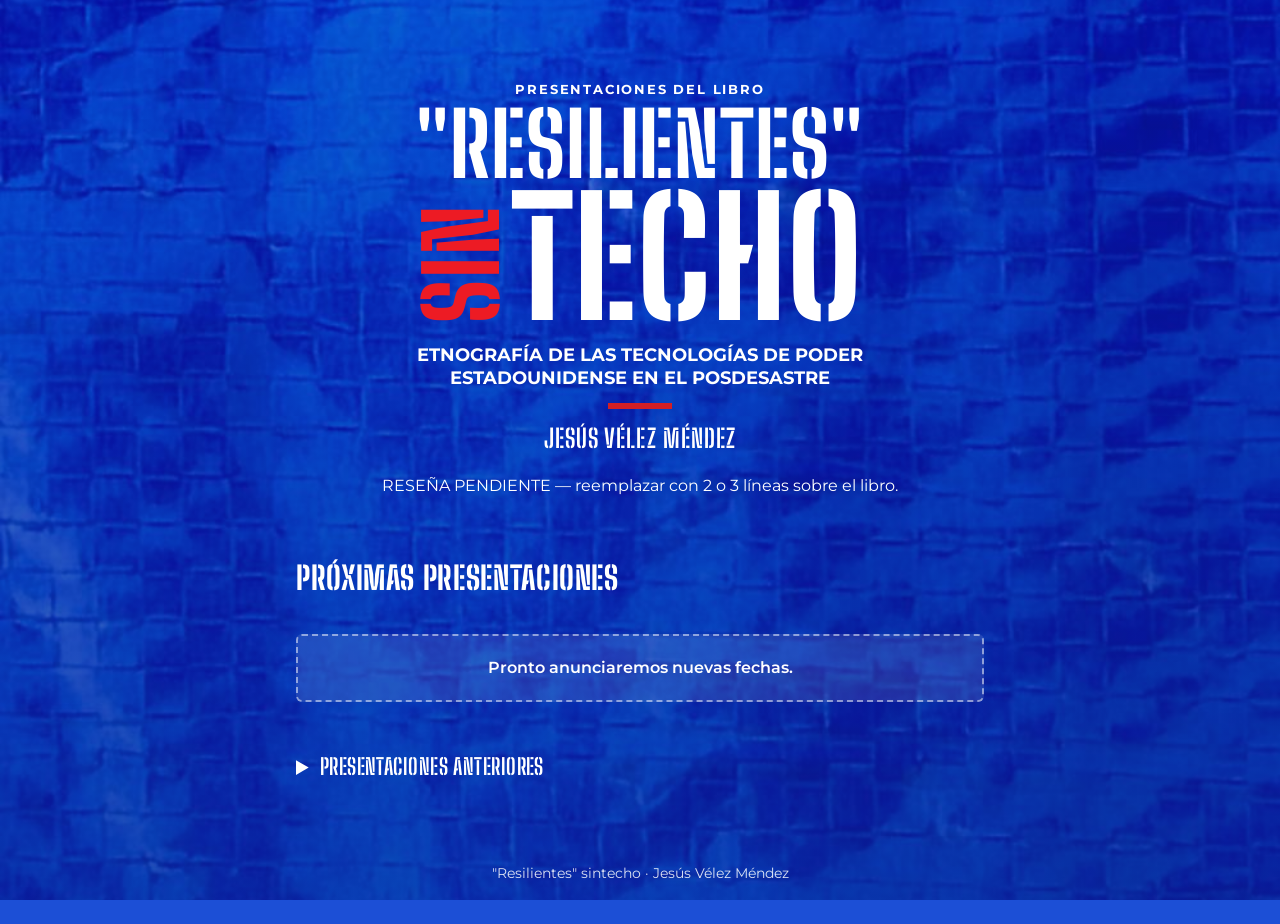
==== index.html @ 2657ef00 "chore: absolute og:image/og:url for the Netlify site; don't serve docs/ and tests/ Co-Authored-By: C" ====
<!doctype html>
<html lang="es">
<head>
  <meta charset="utf-8">
  <meta name="viewport" content="width=device-width, initial-scale=1">
  <title>"Resilientes" sintecho — Presentaciones</title>
  <meta name="description" content="Fechas y lugares de las presentaciones del libro &quot;Resilientes&quot; sintecho de Jesús Vélez Méndez.">
  <meta name="theme-color" content="#1c4fd6">
  <!-- La página tiene su propio diseño sobre la lona azul: que las extensiones de modo oscuro no lo repinten. -->
  <meta name="color-scheme" content="only light">
  <meta name="darkreader-lock">
  <meta property="og:type" content="website">
  <meta property="og:locale" content="es_PR">
  <meta property="og:title" content="&quot;Resilientes&quot; sintecho — Presentaciones">
  <meta property="og:description" content="Etnografía de las tecnologías de poder estadounidense en el posdesastre. Jesús Vélez Méndez. Fechas y lugares de las presentaciones.">
  <meta property="og:url" content="https://resilientes-sintecho.netlify.app/">
  <meta property="og:image" content="https://resilientes-sintecho.netlify.app/assets/og.jpg">
  <meta property="og:image:width" content="1200">
  <meta property="og:image:height" content="630">
  <meta name="twitter:card" content="summary_large_image">
  <link rel="preconnect" href="https://fonts.googleapis.com">
  <link rel="preconnect" href="https://fonts.gstatic.com" crossorigin>
  <link rel="stylesheet" href="https://fonts.googleapis.com/css2?family=Big+Shoulders+Stencil+Display:wght@700;800&family=Montserrat:wght@400;600;700&display=swap">
  <link rel="stylesheet" href="styles.css">
</head>
<body>
  <div id="errores" class="errores" role="alert" hidden>
    <p><strong>Hay errores en presentaciones.js</strong> (las entradas con error no se muestran):</p>
    <ul></ul>
  </div>

  <header class="portada">
    <div class="portada__texto">
      <p class="portada__antetitulo">Presentaciones del libro</p>
      <h1 class="portada__titulo" data-libro="titulo">"Resilientes" sintecho</h1>
      <p class="portada__subtitulo" data-libro="subtitulo">Etnografía de las tecnologías de poder estadounidense en el posdesastre</p>
      <p class="portada__autor" data-libro="autor">Jesús Vélez Méndez</p>
      <p class="portada__resena" data-libro="resena"></p>
    </div>
  </header>

  <main class="agenda">
    <section aria-labelledby="t-proximas">
      <h2 id="t-proximas" class="agenda__titulo">Próximas presentaciones</h2>
      <ol id="proximas" class="tarjetas"></ol>
      <p id="sin-proximas" class="agenda__vacio" hidden>Pronto anunciaremos nuevas fechas.</p>
    </section>

    <section id="bloque-anteriores" hidden>
      <details class="anteriores">
        <summary class="anteriores__resumen">Presentaciones anteriores</summary>
        <ol id="anteriores" class="tarjetas tarjetas--pasadas"></ol>
      </details>
    </section>
  </main>

  <footer class="pie">
    <p>"Resilientes" sintecho · Jesús Vélez Méndez</p>
  </footer>

  <template id="tpl-tarjeta">
    <li class="tarjeta">
      <div class="tarjeta__fecha" aria-hidden="true">
        <span class="tarjeta__dia"></span>
        <span class="tarjeta__mes"></span>
        <span class="tarjeta__semana"></span>
      </div>
      <div class="tarjeta__cuerpo">
        <span class="tarjeta__badge" hidden>Próxima</span>
        <p class="tarjeta__cuando"><time></time></p>
        <p class="tarjeta__lugar"></p>
        <p class="tarjeta__direccion"></p>
        <p class="tarjeta__invitados" hidden></p>
        <p class="tarjeta__notas" hidden></p>
        <div class="tarjeta__acciones">
          <a class="boton boton--claro tarjeta__mapa" target="_blank" rel="noopener">Cómo llegar</a>
          <a class="boton boton--claro tarjeta__masinfo" target="_blank" rel="noopener">Más información</a>
          <div class="calendario">
            <button type="button" class="boton tarjeta__cal" aria-expanded="false">Añadir al calendario</button>
            <div class="calendario__menu" hidden>
              <a class="calendario__opcion calendario__google" target="_blank" rel="noopener">Google Calendar</a>
              <button type="button" class="calendario__opcion calendario__ics">Apple / Outlook (.ics)</button>
            </div>
          </div>
        </div>
      </div>
    </li>
  </template>

  <script src="presentaciones.js"></script>
  <script src="agenda.js"></script>
  <script src="app.js"></script>
</body>
</html>
---- styles.css ----
:root {
  --azul: #1c4fd6;
  --azul-hondo: #0e2a86;
  --rojo: #d11f25;
  --rojo-texto: #b3141a;
  --rojo-portada: #ed1b24;   /* el rojo exacto del "SIN" de la portada */
  --papel: #f6f3ea;
  --tinta: #16213a;
  --tinta-suave: #4a5470;
  --blanco: #ffffff;
  --display: 'Big Shoulders Stencil Display', 'Arial Narrow', Impact, sans-serif;
  --texto: 'Montserrat', system-ui, -apple-system, 'Segoe UI', sans-serif;
  --radio: 6px;
  --sombra: 0 2px 0 rgba(0, 0, 0, .15), 0 10px 24px rgba(0, 0, 0, .25);
}

*, *::before, *::after { box-sizing: border-box; }
html { -webkit-text-size-adjust: 100%; }
body {
  margin: 0;
  min-height: 100vh;
  font-family: var(--texto);
  font-size: 1rem;
  line-height: 1.5;
  color: var(--blanco);
  background: var(--azul);
}
/* Fondo: la lona azul de la portada, fija al viewport (iOS ignora background-attachment: fixed). */
body::before {
  content: '';
  position: fixed;
  inset: 0;
  z-index: -1;
  background:
    linear-gradient(180deg, rgba(14, 42, 134, .35) 0%, rgba(14, 42, 134, .6) 100%),
    url('assets/lona.jpg') center / cover no-repeat,
    var(--azul);
}
img { max-width: 100%; height: auto; display: block; }
a { color: inherit; }
:focus-visible { outline: 3px solid var(--blanco); outline-offset: 3px; }
.tarjeta :focus-visible { outline-color: var(--azul); }

/* ---------- errores ---------- */
.errores {
  background: #7f0d11;
  color: var(--blanco);
  padding: 12px 16px;
  font-size: .9rem;
  border-bottom: 4px solid var(--rojo);
}
.errores p { margin: 0 0 4px; }
.errores ul { margin: 0; padding-left: 20px; }
.errores li { font-family: ui-monospace, Consolas, monospace; overflow-wrap: anywhere; }

/* ---------- portada ----------
   Sin imagen: el título en esténcil sobre la lona ES la portada. */
.portada {
  max-width: 720px;
  margin: 0 auto;
  padding: 48px 16px 8px;
  text-align: center;
}
.portada__texto { max-width: 36rem; margin: 0 auto; }
.portada__antetitulo {
  margin: 0 0 4px;
  font-weight: 700;
  font-size: .8rem;
  letter-spacing: .14em;
  text-transform: uppercase;
}
.portada__titulo {
  margin: 0;
  font-family: var(--display);
  font-weight: 800;
  font-size: clamp(2.8rem, 13vw, 5.5rem);
  line-height: .95;
  text-transform: uppercase;
  letter-spacing: .01em;
}
/* Título armado como la portada: "SIN" de lado (se lee de abajo hacia arriba) junto a "TECHO". */
.portada__linea1 { display: block; }
.portada__linea2 {
  display: inline-flex;
  align-items: flex-end;
  font-size: 1.42em;           /* TECHO más grande que RESILIENTES, como en la portada */
  line-height: .8;
  margin-top: .04em;
}
.portada__sin {
  color: var(--rojo-portada);
  writing-mode: vertical-rl;
  transform: rotate(180deg);
  font-size: .6em;             /* el largo de "SIN" ≈ el alto de "TECHO" */
  line-height: .9;
  letter-spacing: .02em;
  margin-right: .06em;
}
.portada__subtitulo {
  margin: 12px 0 0;
  font-weight: 700;
  text-transform: uppercase;
  font-size: .95rem;
  line-height: 1.3;
}
.portada__autor {
  margin: 14px 0 0;
  font-family: var(--display);
  font-weight: 700;
  font-size: 1.6rem;
  letter-spacing: .04em;
  text-transform: uppercase;
}
.portada__autor::before {
  content: '';
  display: block;
  width: 64px;
  height: 6px;
  margin: 0 auto 10px;
  background: var(--rojo);
}
.portada__resena { margin: 16px 0 0; }
.portada__resena:empty { display: none; }

@media (min-width: 768px) {
  .portada { padding-top: 80px; }
  .portada__subtitulo { font-size: 1.1rem; }
}

/* ---------- agenda ---------- */
.agenda {
  max-width: 720px;
  margin: 0 auto;
  padding: 24px 16px 48px;
}
.agenda__titulo {
  margin: 24px 0 16px;
  font-family: var(--display);
  font-weight: 800;
  font-size: 2rem;
  text-transform: uppercase;
  letter-spacing: .02em;
}
.agenda__vacio {
  background: rgba(255, 255, 255, .1);
  border: 2px dashed rgba(255, 255, 255, .5);
  border-radius: var(--radio);
  padding: 20px;
  text-align: center;
  font-weight: 600;
}

.tarjetas { list-style: none; margin: 0; padding: 0; display: grid; gap: 16px; }

.tarjeta {
  display: grid;
  grid-template-columns: 72px 1fr;
  background: var(--papel);
  color: var(--tinta);
  border-radius: var(--radio);
  box-shadow: var(--sombra);
  overflow: visible;
}
.tarjeta__fecha {
  display: flex;
  flex-direction: column;
  align-items: center;
  justify-content: center;
  padding: 12px 4px;
  background: var(--rojo);
  color: var(--blanco);
  border-radius: var(--radio) 0 0 var(--radio);
  text-transform: uppercase;
  line-height: 1;
}
.tarjeta__dia { font-family: var(--display); font-weight: 800; font-size: 2.4rem; }
.tarjeta__mes { font-weight: 700; font-size: .85rem; letter-spacing: .08em; margin-top: 4px; }
.tarjeta__semana { font-size: .75rem; margin-top: 4px; }

.tarjeta__cuerpo { padding: 14px 16px 16px; min-width: 0; }
.tarjeta__cuerpo p { margin: 0; overflow-wrap: anywhere; }
.tarjeta__badge {
  display: inline-block;
  margin-bottom: 6px;
  padding: 2px 8px;
  border-radius: 999px;
  background: var(--rojo);
  color: var(--blanco);
  font-size: .7rem;
  font-weight: 700;
  letter-spacing: .08em;
  text-transform: uppercase;
}
.tarjeta__badge[hidden] { display: none; }
.tarjeta__cuando { font-weight: 700; color: var(--rojo-texto); }
.tarjeta__cuando::first-letter { text-transform: uppercase; }
.tarjeta__cuerpo .tarjeta__lugar { font-weight: 700; font-size: 1.1rem; margin-top: 4px; }
.tarjeta__direccion, .tarjeta__invitados, .tarjeta__notas { color: var(--tinta-suave); font-size: .95rem; }
.tarjeta__cuerpo .tarjeta__invitados { margin-top: 6px; }
.tarjeta__acciones { display: flex; flex-wrap: wrap; gap: 8px; margin-top: 14px; }

.boton {
  display: inline-flex;
  align-items: center;
  min-height: 44px;
  padding: 0 16px;
  border: 2px solid var(--azul);
  border-radius: var(--radio);
  background: var(--azul);
  color: var(--blanco);
  font: 700 .9rem var(--texto);
  text-decoration: none;
  cursor: pointer;
}
.boton:hover { background: var(--azul-hondo); border-color: var(--azul-hondo); }
.boton--claro { background: transparent; color: var(--azul-hondo); }
.boton--claro:hover { background: rgba(28, 79, 214, .08); color: var(--azul-hondo); }

.calendario { position: relative; }
.calendario__menu {
  position: absolute;
  z-index: 10;
  top: calc(100% + 6px);
  left: 0;
  min-width: 230px;
  display: grid;
  background: var(--blanco);
  border-radius: var(--radio);
  box-shadow: var(--sombra);
  padding: 6px;
  animation: aparecer .12s ease-out;
}
.calendario__menu[hidden] { display: none; }
.calendario__opcion {
  display: block;
  width: 100%;
  min-height: 44px;
  padding: 10px 12px;
  border: 0;
  border-radius: 4px;
  background: none;
  color: var(--tinta);
  font: 600 .9rem var(--texto);
  text-align: left;
  text-decoration: none;
  cursor: pointer;
}
.calendario__opcion:hover { background: var(--papel); }
@keyframes aparecer { from { opacity: 0; transform: translateY(-4px); } }
@media (prefers-reduced-motion: reduce) { .calendario__menu { animation: none; } }

/* ---------- anteriores ---------- */
.anteriores { margin-top: 40px; }
.anteriores__resumen {
  cursor: pointer;
  font-family: var(--display);
  font-weight: 700;
  font-size: 1.4rem;
  text-transform: uppercase;
  letter-spacing: .02em;
  padding: 8px 0;
}
.anteriores[open] .tarjetas { margin-top: 12px; }
.tarjetas--pasadas .tarjeta { opacity: .85; }
.tarjetas--pasadas .tarjeta__fecha { background: var(--tinta-suave); }

/* ---------- pie ---------- */
.pie { text-align: center; padding: 24px 16px 40px; font-size: .85rem; opacity: .85; }
.pie p { margin: 0; }
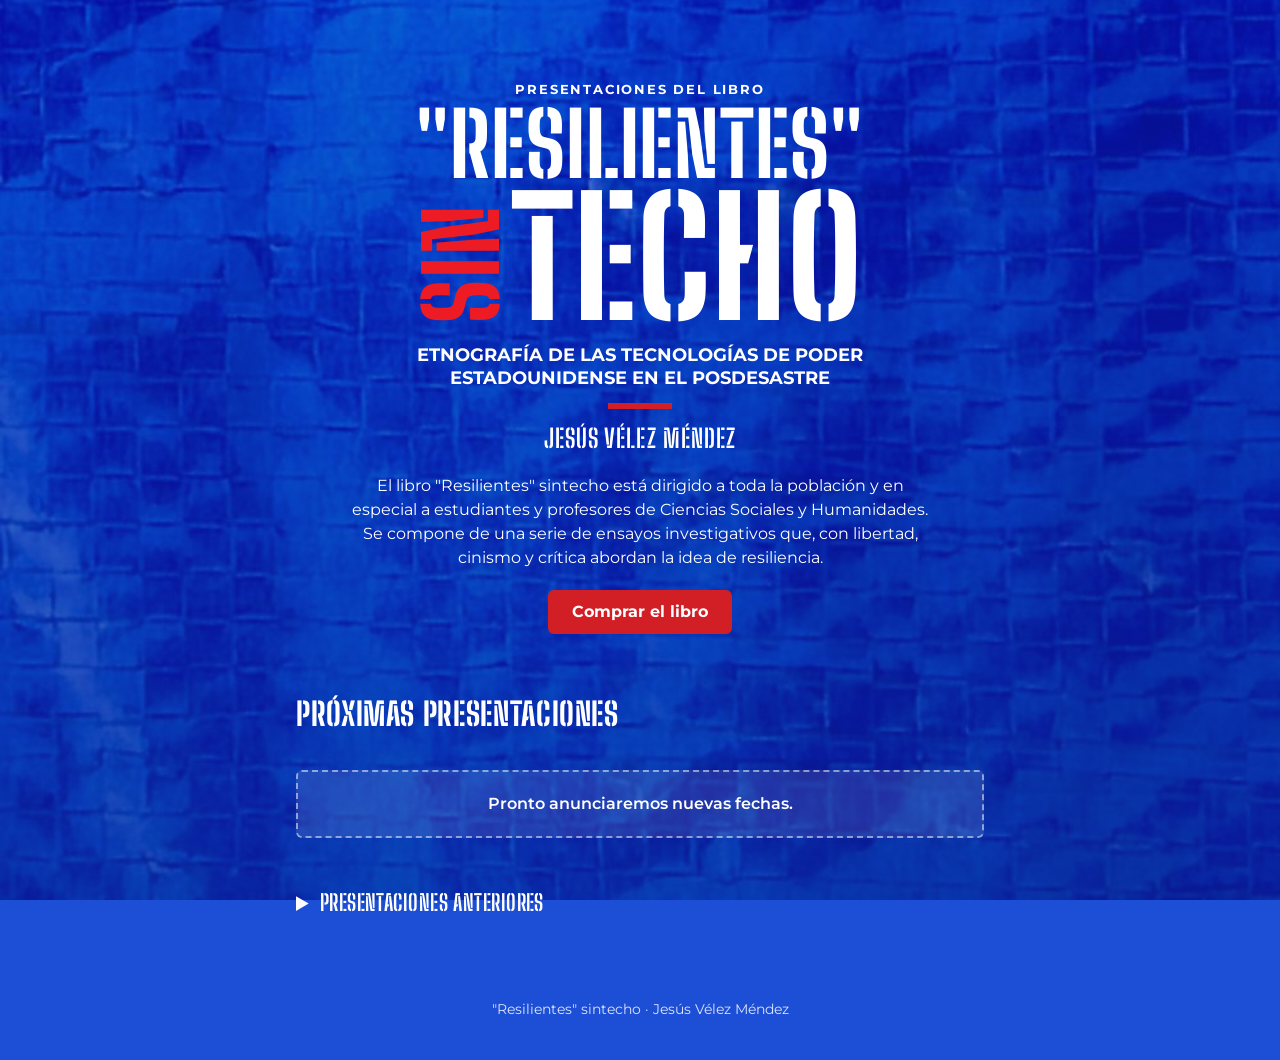
==== commit 68d07470: "feat: 'Comprar el libro' button (optional libro.comprar link to Librería NG) Co-Authored-By: Claude " ====
--- a/index.html
+++ b/index.html
@@ -13,8 +13,8 @@
   <meta property="og:locale" content="es_PR">
   <meta property="og:title" content="&quot;Resilientes&quot; sintecho — Presentaciones">
   <meta property="og:description" content="Etnografía de las tecnologías de poder estadounidense en el posdesastre. Jesús Vélez Méndez. Fechas y lugares de las presentaciones.">
-  <meta property="og:url" content="https://resilientes-sintecho.netlify.app/">
-  <meta property="og:image" content="https://resilientes-sintecho.netlify.app/assets/og.jpg">
+  <meta property="og:url" content="https://pasalocarlos.github.io/resilientes-sintecho/">
+  <meta property="og:image" content="https://pasalocarlos.github.io/resilientes-sintecho/assets/og.jpg">
   <meta property="og:image:width" content="1200">
   <meta property="og:image:height" content="630">
   <meta name="twitter:card" content="summary_large_image">
@@ -36,6 +36,9 @@
       <p class="portada__subtitulo" data-libro="subtitulo">Etnografía de las tecnologías de poder estadounidense en el posdesastre</p>
       <p class="portada__autor" data-libro="autor">Jesús Vélez Méndez</p>
       <p class="portada__resena" data-libro="resena"></p>
+      <p class="portada__acciones">
+        <a class="boton boton--comprar portada__comprar" target="_blank" rel="noopener">Comprar el libro</a>
+      </p>
     </div>
   </header>
 
--- a/styles.css
+++ b/styles.css
@@ -121,6 +121,9 @@
 }
 .portada__resena { margin: 16px 0 0; }
 .portada__resena:empty { display: none; }
+.portada__acciones { margin: 20px 0 0; }
+.boton.boton--comprar { background: var(--rojo); border-color: var(--rojo); font-size: 1rem; padding: 0 22px; }
+.boton.boton--comprar:hover { background: #a8151a; border-color: #a8151a; }
 
 @media (min-width: 768px) {
   .portada { padding-top: 80px; }
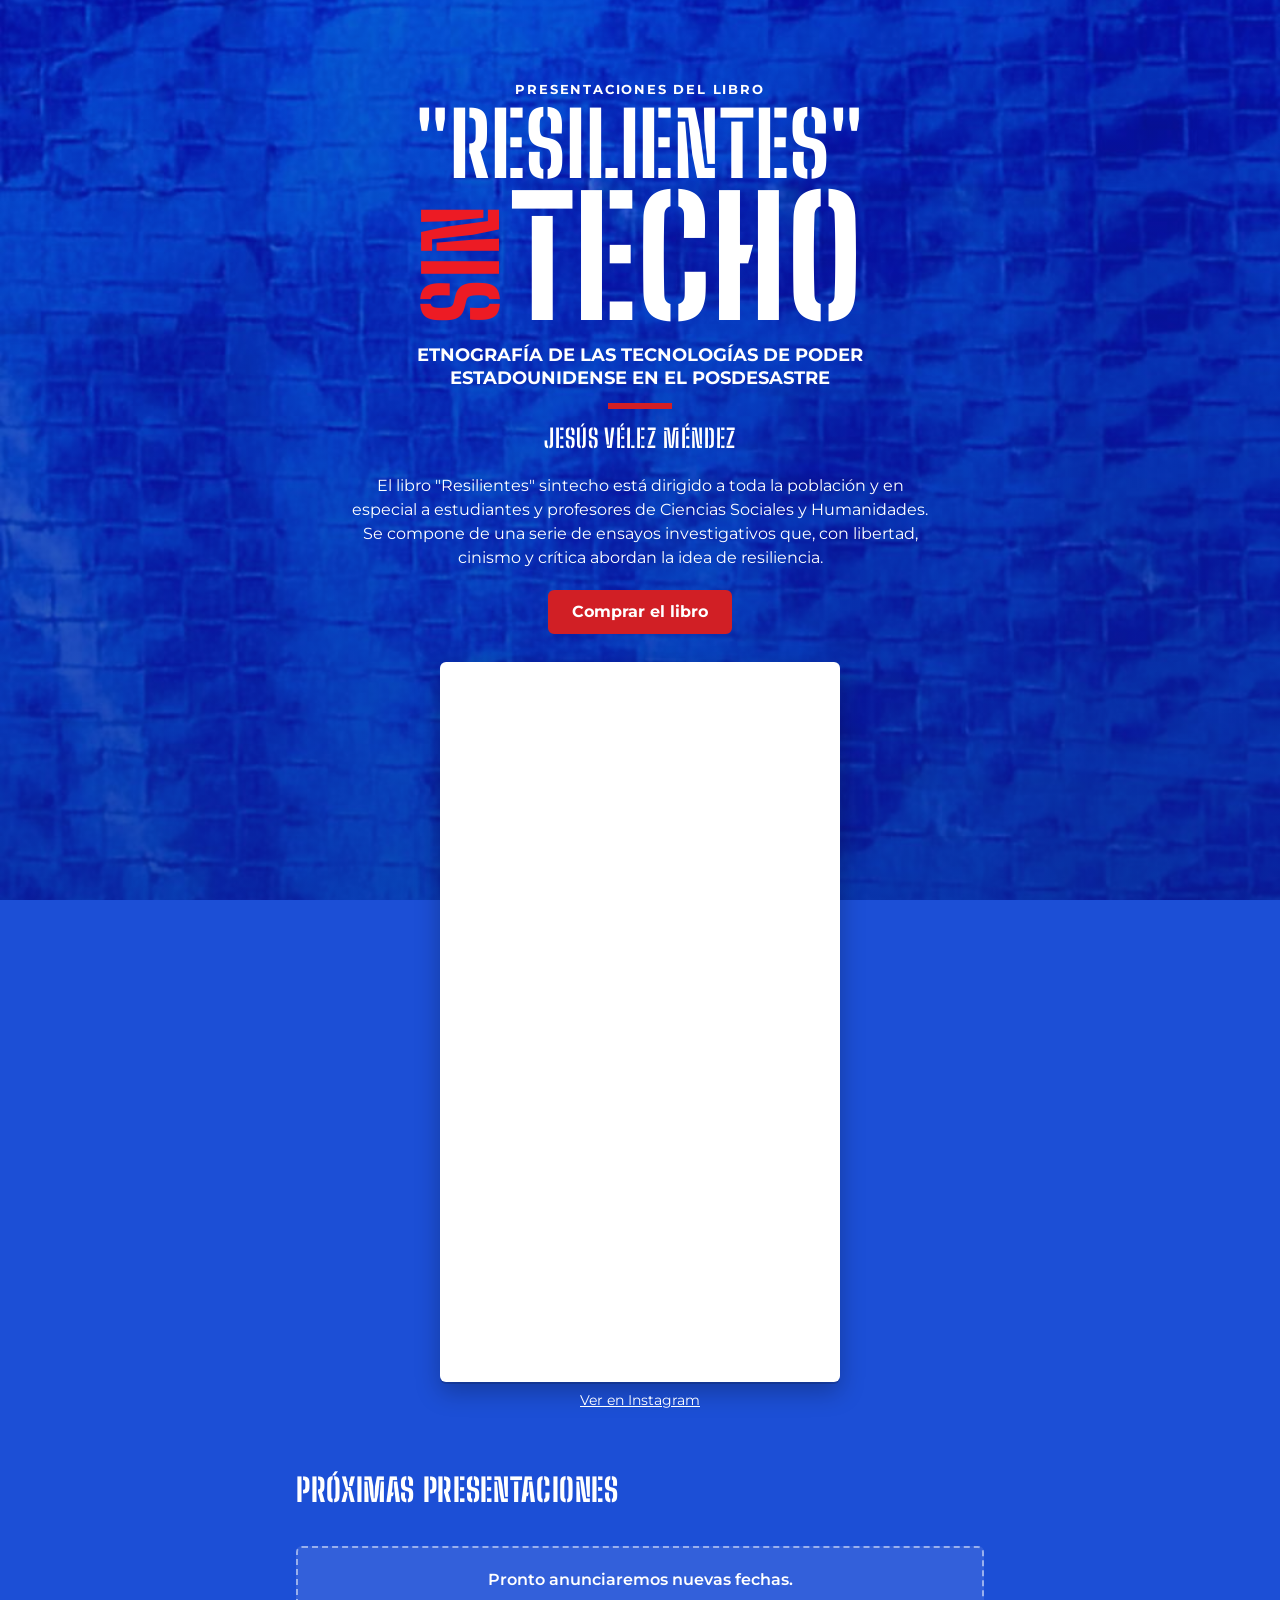
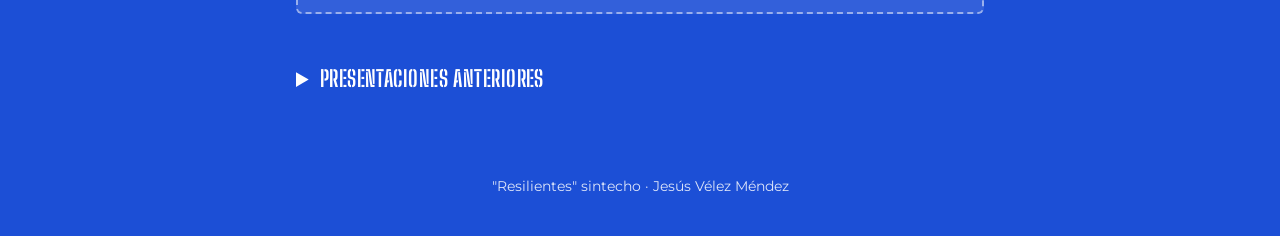
==== commit e0130543: "feat: embed the author's Instagram reel under the blurb (optional libro.video) Only instagram.com re" ====
--- a/index.html
+++ b/index.html
@@ -39,6 +39,11 @@
       <p class="portada__acciones">
         <a class="boton boton--comprar portada__comprar" target="_blank" rel="noopener">Comprar el libro</a>
       </p>
+      <figure class="portada__video" hidden>
+        <iframe class="portada__video-marco" title="Jesús Vélez Méndez habla del libro (video de Instagram)"
+                loading="lazy" allow="encrypted-media; picture-in-picture; clipboard-write" allowfullscreen></iframe>
+        <figcaption><a class="portada__video-enlace" target="_blank" rel="noopener">Ver en Instagram</a></figcaption>
+      </figure>
     </div>
   </header>
 
--- a/styles.css
+++ b/styles.css
@@ -122,6 +122,18 @@
 .portada__resena { margin: 16px 0 0; }
 .portada__resena:empty { display: none; }
 .portada__acciones { margin: 20px 0 0; }
+.portada__video { margin: 28px auto 0; width: min(100%, 400px); }
+.portada__video[hidden] { display: none; }
+.portada__video-marco {
+  display: block;
+  width: 100%;
+  height: 720px;               /* hasta que Instagram informe su alto real */
+  border: 0;
+  border-radius: var(--radio);
+  background: var(--blanco);
+  box-shadow: var(--sombra);
+}
+.portada__video figcaption { margin-top: 8px; font-size: .85rem; }
 .boton.boton--comprar { background: var(--rojo); border-color: var(--rojo); font-size: 1rem; padding: 0 22px; }
 .boton.boton--comprar:hover { background: #a8151a; border-color: #a8151a; }
 
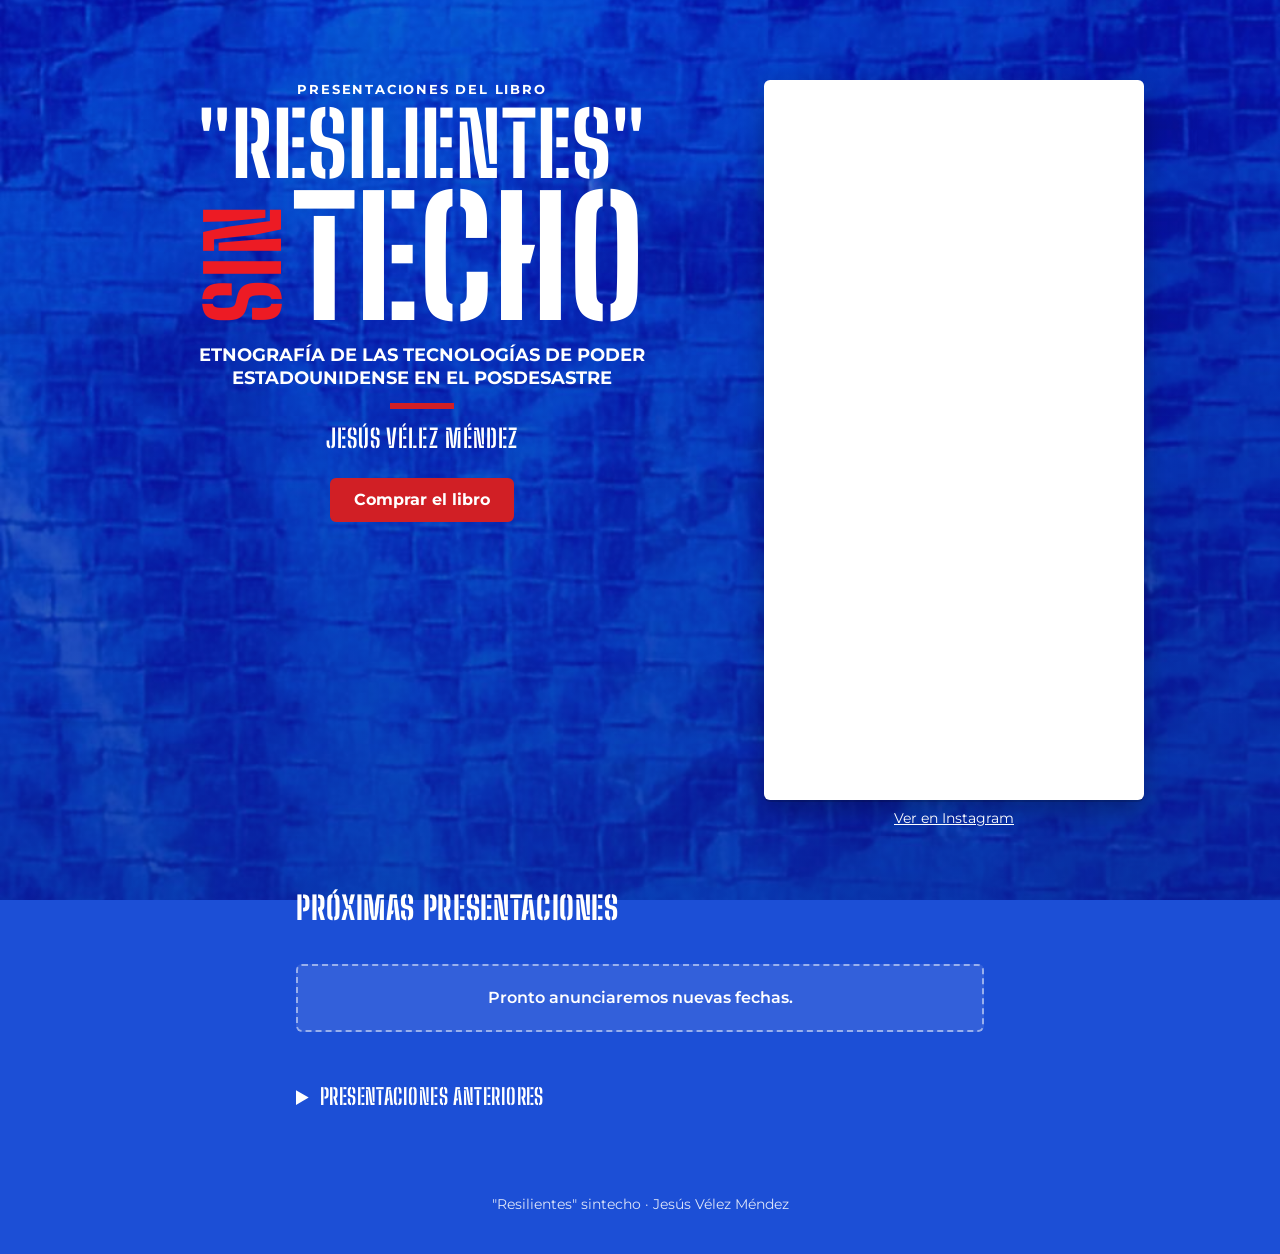
==== commit 05b1999a: "feat: video takes the blurb's place; title and video side by side on desktop Blurb moves to <meta na" ====
--- a/index.html
+++ b/index.html
@@ -4,7 +4,8 @@
   <meta charset="utf-8">
   <meta name="viewport" content="width=device-width, initial-scale=1">
   <title>"Resilientes" sintecho — Presentaciones</title>
-  <meta name="description" content="Fechas y lugares de las presentaciones del libro &quot;Resilientes&quot; sintecho de Jesús Vélez Méndez.">
+  <!-- La reseña ya no se muestra en la página (ahí va el video), pero sigue siendo la descripción para buscadores. -->
+  <meta name="description" content="El libro &quot;Resilientes&quot; sintecho está dirigido a toda la población y en especial a estudiantes y profesores de Ciencias Sociales y Humanidades. Se compone de una serie de ensayos investigativos que, con libertad, cinismo y crítica abordan la idea de resiliencia. Fechas y lugares de las presentaciones.">
   <meta name="theme-color" content="#1c4fd6">
   <!-- La página tiene su propio diseño sobre la lona azul: que las extensiones de modo oscuro no lo repinten. -->
   <meta name="color-scheme" content="only light">
@@ -35,16 +36,15 @@
       <h1 class="portada__titulo" data-libro="titulo">"Resilientes" sintecho</h1>
       <p class="portada__subtitulo" data-libro="subtitulo">Etnografía de las tecnologías de poder estadounidense en el posdesastre</p>
       <p class="portada__autor" data-libro="autor">Jesús Vélez Méndez</p>
-      <p class="portada__resena" data-libro="resena"></p>
-      <p class="portada__acciones">
-        <a class="boton boton--comprar portada__comprar" target="_blank" rel="noopener">Comprar el libro</a>
-      </p>
-      <figure class="portada__video" hidden>
-        <iframe class="portada__video-marco" title="Jesús Vélez Méndez habla del libro (video de Instagram)"
-                loading="lazy" allow="encrypted-media; picture-in-picture; clipboard-write" allowfullscreen></iframe>
-        <figcaption><a class="portada__video-enlace" target="_blank" rel="noopener">Ver en Instagram</a></figcaption>
-      </figure>
     </div>
+    <figure class="portada__video" hidden>
+      <iframe class="portada__video-marco" title="Jesús Vélez Méndez habla del libro (video de Instagram)"
+              allow="encrypted-media; picture-in-picture; clipboard-write" allowfullscreen></iframe>
+      <figcaption><a class="portada__video-enlace" target="_blank" rel="noopener">Ver en Instagram</a></figcaption>
+    </figure>
+    <p class="portada__acciones">
+      <a class="boton boton--comprar portada__comprar" target="_blank" rel="noopener">Comprar el libro</a>
+    </p>
   </header>
 
   <main class="agenda">
--- a/styles.css
+++ b/styles.css
@@ -60,8 +60,10 @@
   margin: 0 auto;
   padding: 48px 16px 8px;
   text-align: center;
-}
-.portada__texto { max-width: 36rem; margin: 0 auto; }
+  display: grid;
+  grid-template-areas: "texto" "video" "acciones";
+}
+.portada__texto { grid-area: texto; max-width: 36rem; margin: 0 auto; }
 .portada__antetitulo {
   margin: 0 0 4px;
   font-weight: 700;
@@ -119,10 +121,8 @@
   margin: 0 auto 10px;
   background: var(--rojo);
 }
-.portada__resena { margin: 16px 0 0; }
-.portada__resena:empty { display: none; }
-.portada__acciones { margin: 20px 0 0; }
-.portada__video { margin: 28px auto 0; width: min(100%, 400px); }
+.portada__acciones { grid-area: acciones; margin: 20px 0 0; }
+.portada__video { grid-area: video; margin: 28px auto 0; width: min(100%, 400px); }
 .portada__video[hidden] { display: none; }
 .portada__video-marco {
   display: block;
@@ -137,6 +137,19 @@
 .boton.boton--comprar { background: var(--rojo); border-color: var(--rojo); font-size: 1rem; padding: 0 22px; }
 .boton.boton--comprar:hover { background: #a8151a; border-color: #a8151a; }
 
+/* Escritorio: el título y el video lado a lado, para que las fechas queden cerca del tope. */
+@media (min-width: 960px) {
+  .portada {
+    max-width: 1040px;
+    grid-template-columns: 1fr 380px;
+    grid-template-areas: "texto video" "acciones video";
+    grid-template-rows: auto 1fr;
+    column-gap: 56px;
+    align-items: start;
+  }
+  .portada__texto { align-self: end; }
+  .portada__video { margin-top: 0; }
+}
 @media (min-width: 768px) {
   .portada { padding-top: 80px; }
   .portada__subtitulo { font-size: 1.1rem; }
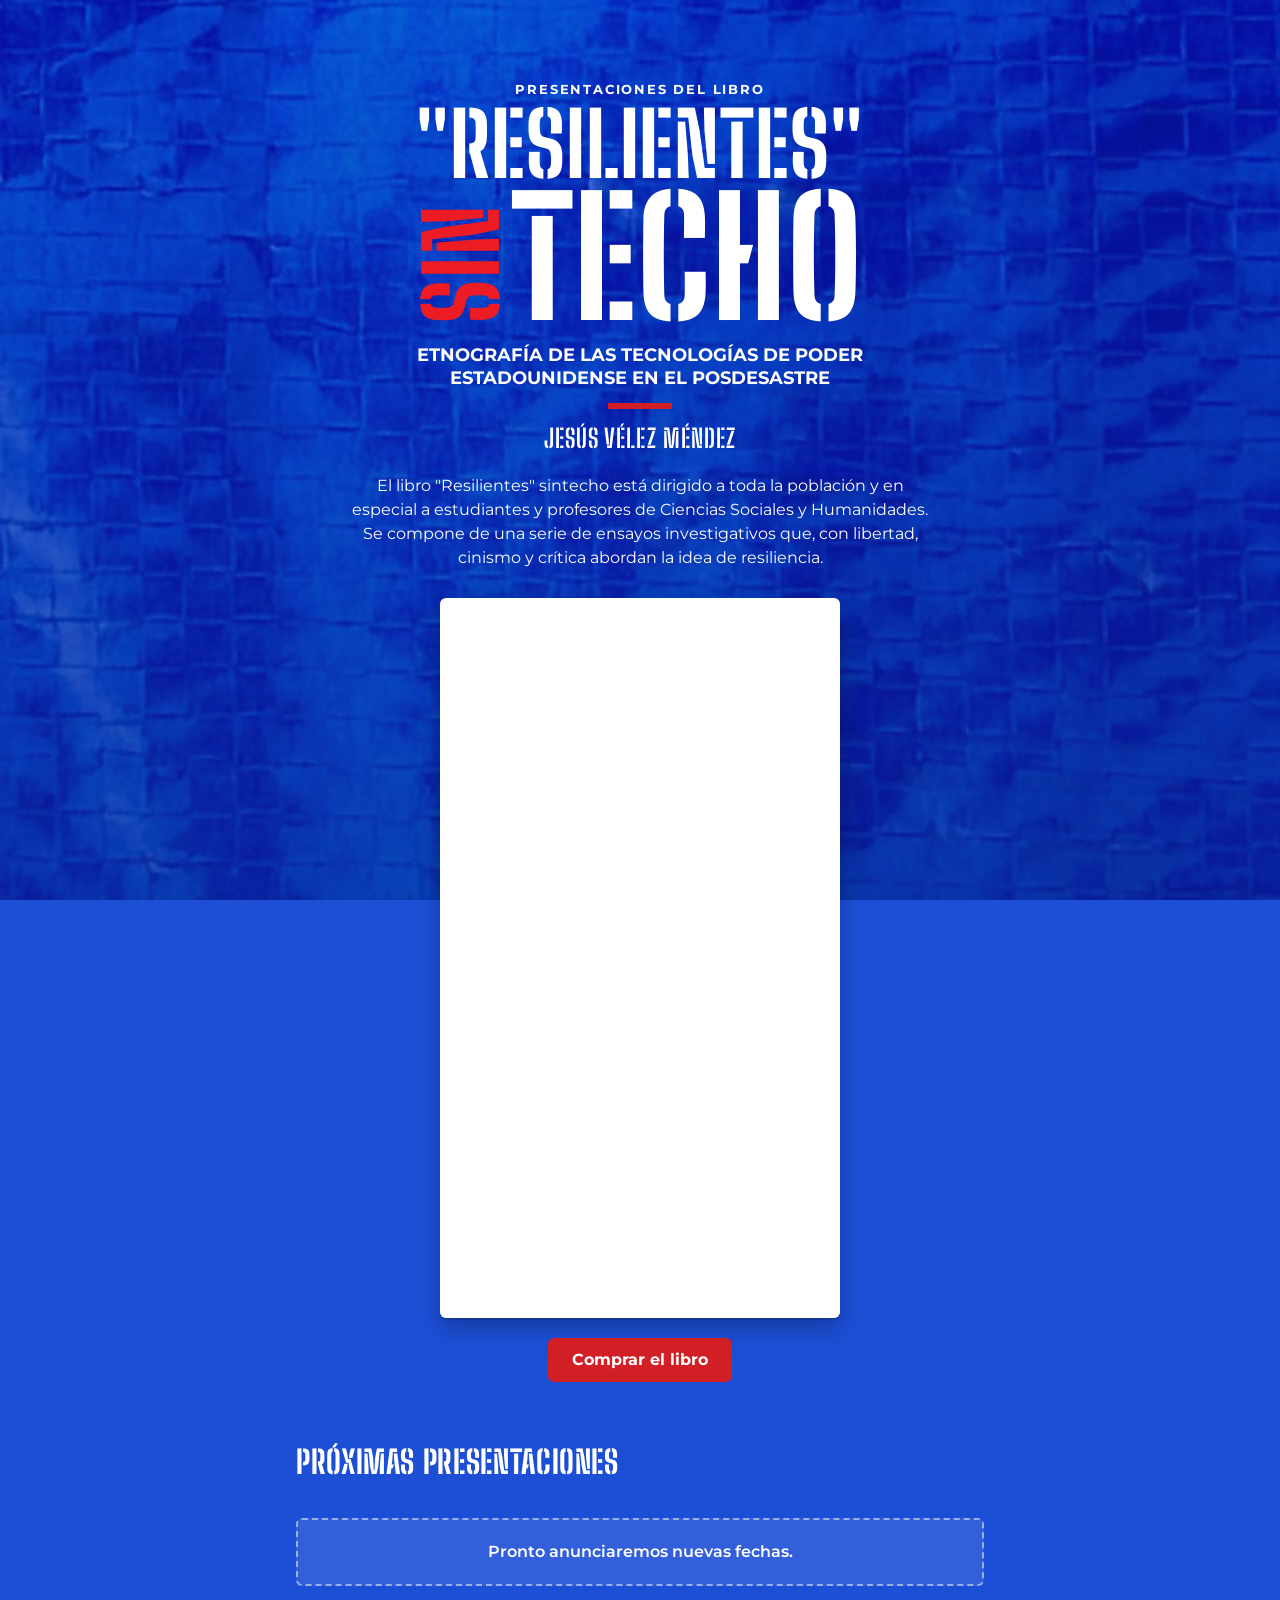
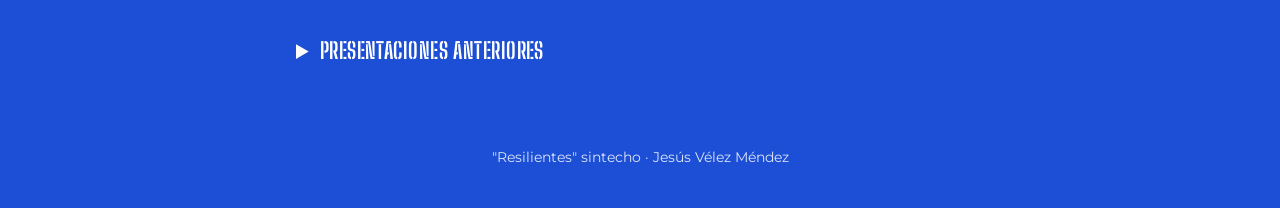
==== commit f0a5a432: "feat: blurb back under the author, single centered column, no 'Ver en Instagram' link Co-Authored-By" ====
--- a/index.html
+++ b/index.html
@@ -36,11 +36,11 @@
       <h1 class="portada__titulo" data-libro="titulo">"Resilientes" sintecho</h1>
       <p class="portada__subtitulo" data-libro="subtitulo">Etnografía de las tecnologías de poder estadounidense en el posdesastre</p>
       <p class="portada__autor" data-libro="autor">Jesús Vélez Méndez</p>
+      <p class="portada__resena" data-libro="resena"></p>
     </div>
     <figure class="portada__video" hidden>
       <iframe class="portada__video-marco" title="Jesús Vélez Méndez habla del libro (video de Instagram)"
               allow="encrypted-media; picture-in-picture; clipboard-write" allowfullscreen></iframe>
-      <figcaption><a class="portada__video-enlace" target="_blank" rel="noopener">Ver en Instagram</a></figcaption>
     </figure>
     <p class="portada__acciones">
       <a class="boton boton--comprar portada__comprar" target="_blank" rel="noopener">Comprar el libro</a>
--- a/styles.css
+++ b/styles.css
@@ -121,6 +121,8 @@
   margin: 0 auto 10px;
   background: var(--rojo);
 }
+.portada__resena { margin: 16px 0 0; }
+.portada__resena:empty { display: none; }
 .portada__acciones { grid-area: acciones; margin: 20px 0 0; }
 .portada__video { grid-area: video; margin: 28px auto 0; width: min(100%, 400px); }
 .portada__video[hidden] { display: none; }
@@ -133,23 +135,10 @@
   background: var(--blanco);
   box-shadow: var(--sombra);
 }
-.portada__video figcaption { margin-top: 8px; font-size: .85rem; }
+
 .boton.boton--comprar { background: var(--rojo); border-color: var(--rojo); font-size: 1rem; padding: 0 22px; }
 .boton.boton--comprar:hover { background: #a8151a; border-color: #a8151a; }
 
-/* Escritorio: el título y el video lado a lado, para que las fechas queden cerca del tope. */
-@media (min-width: 960px) {
-  .portada {
-    max-width: 1040px;
-    grid-template-columns: 1fr 380px;
-    grid-template-areas: "texto video" "acciones video";
-    grid-template-rows: auto 1fr;
-    column-gap: 56px;
-    align-items: start;
-  }
-  .portada__texto { align-self: end; }
-  .portada__video { margin-top: 0; }
-}
 @media (min-width: 768px) {
   .portada { padding-top: 80px; }
   .portada__subtitulo { font-size: 1.1rem; }
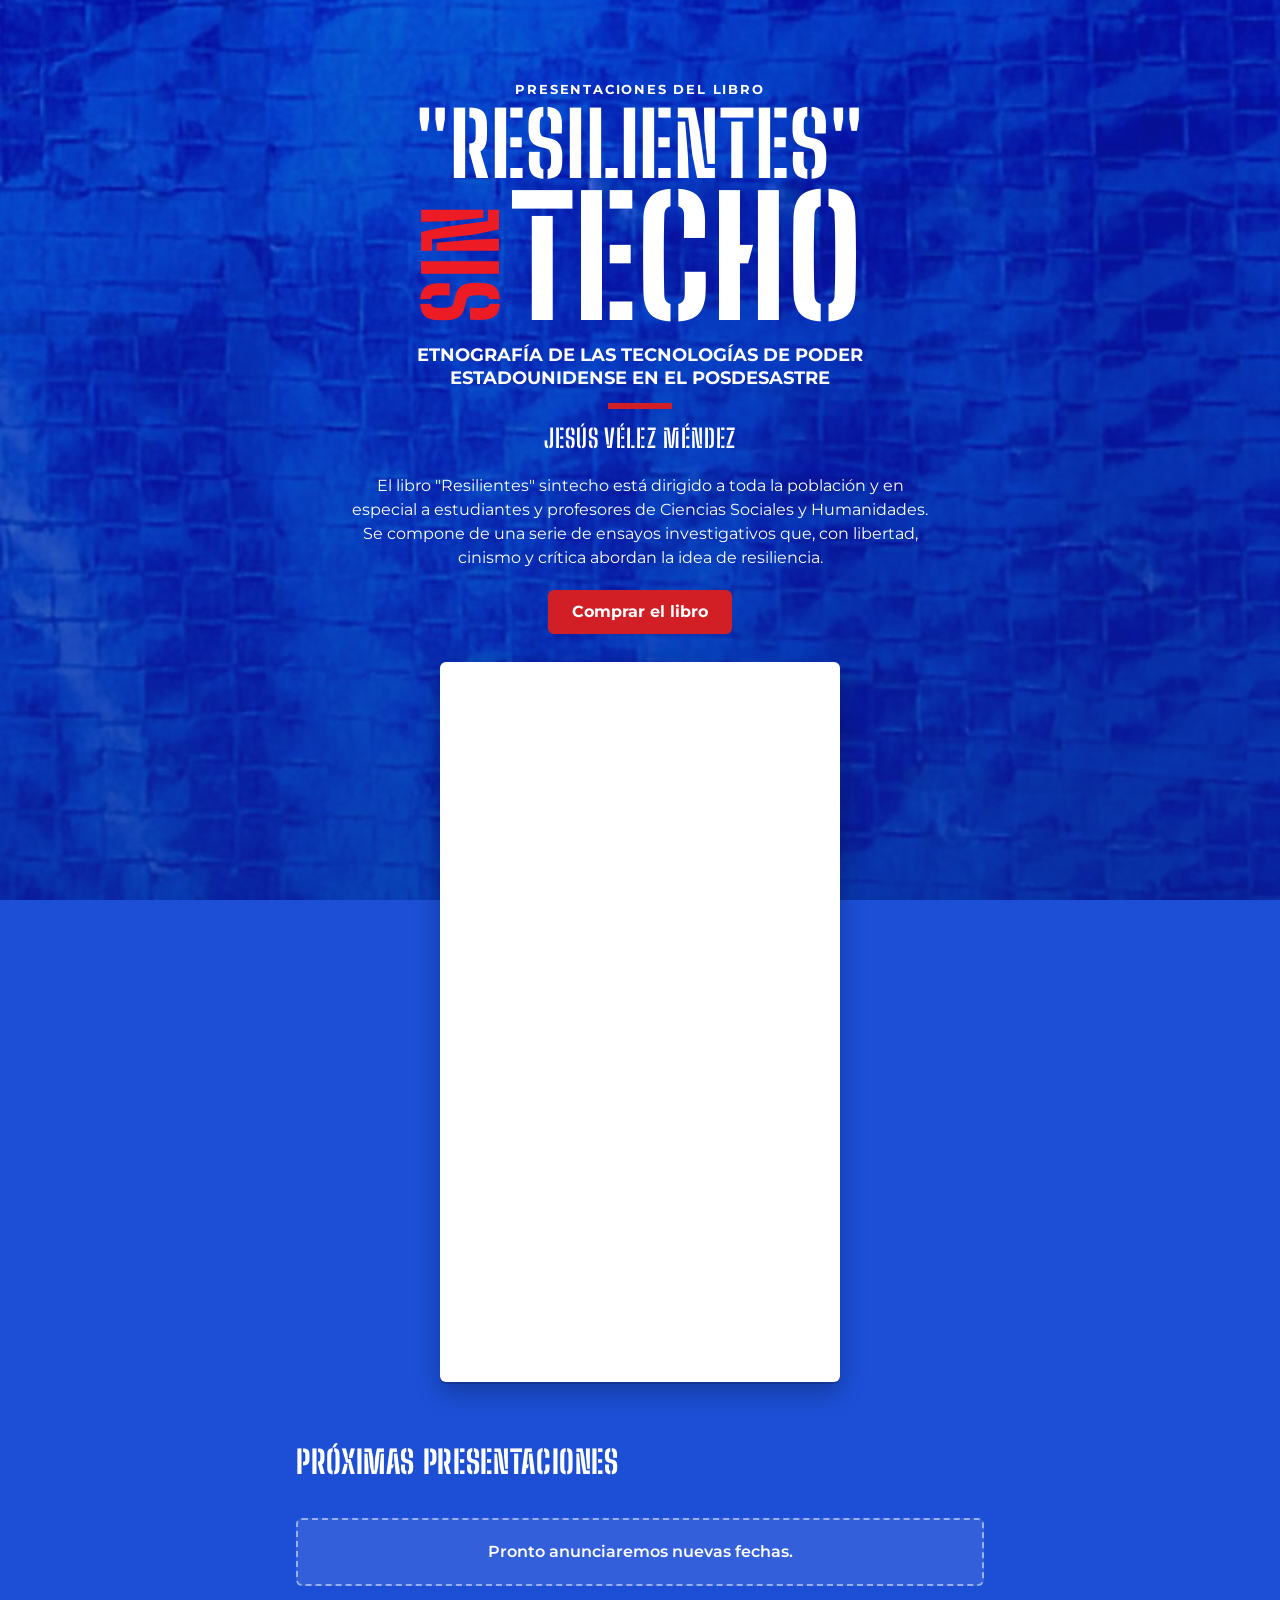
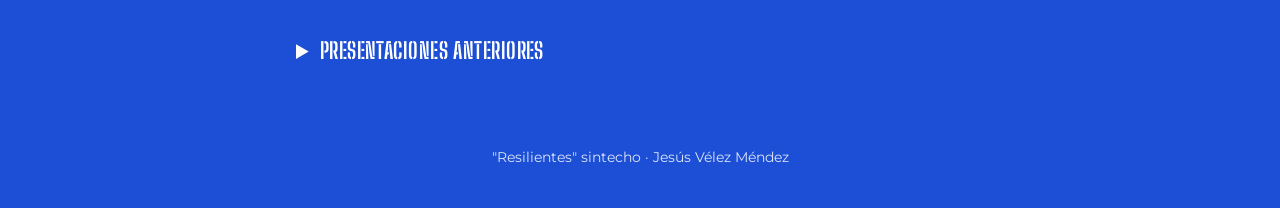
==== commit e73bb7aa: "fix: load CSS/JS/data fresh on every visit; reload stale restored tabs GitHub Pages sends max-age=60" ====
--- a/index.html
+++ b/index.html
@@ -22,7 +22,11 @@
   <link rel="preconnect" href="https://fonts.googleapis.com">
   <link rel="preconnect" href="https://fonts.gstatic.com" crossorigin>
   <link rel="stylesheet" href="https://fonts.googleapis.com/css2?family=Big+Shoulders+Stencil+Display:wght@700;800&family=Montserrat:wght@400;600;700&display=swap">
-  <link rel="stylesheet" href="styles.css">
+  <!-- GitHub Pages deja que el navegador guarde los archivos 10 min y los teléfonos reusan pestañas viejas.
+       Estilos, código y datos son pequeños: se piden siempre frescos (?t=…) para que un cambio se vea enseguida. -->
+  <script>window.VERSION_CARGA = Date.now();</script>
+  <script>document.write('<link rel="stylesheet" href="styles.css?t=' + window.VERSION_CARGA + '">');</script>
+  <noscript><link rel="stylesheet" href="styles.css"></noscript>
 </head>
 <body>
   <div id="errores" class="errores" role="alert" hidden>
@@ -95,8 +99,14 @@
     </li>
   </template>
 
-  <script src="presentaciones.js"></script>
-  <script src="agenda.js"></script>
-  <script src="app.js"></script>
+  <script>
+    ['presentaciones.js', 'agenda.js', 'app.js'].forEach(function (f) {
+      document.write('<script src="' + f + '?t=' + window.VERSION_CARGA + '"><\/script>');
+    });
+    // Si el teléfono devuelve la pestaña desde memoria después de 10 min, recargar para ver lo último.
+    window.addEventListener('pageshow', function (e) {
+      if (e.persisted && Date.now() - window.VERSION_CARGA > 10 * 60 * 1000) location.reload();
+    });
+  </script>
 </body>
 </html>
--- a/styles.css
+++ b/styles.css
@@ -61,7 +61,7 @@
   padding: 48px 16px 8px;
   text-align: center;
   display: grid;
-  grid-template-areas: "texto" "video" "acciones";
+  grid-template-areas: "texto" "acciones" "video";
 }
 .portada__texto { grid-area: texto; max-width: 36rem; margin: 0 auto; }
 .portada__antetitulo {
--- a/styles.css
+++ b/styles.css
@@ -61,7 +61,7 @@
   padding: 48px 16px 8px;
   text-align: center;
   display: grid;
-  grid-template-areas: "texto" "video" "acciones";
+  grid-template-areas: "texto" "acciones" "video";
 }
 .portada__texto { grid-area: texto; max-width: 36rem; margin: 0 auto; }
 .portada__antetitulo {
